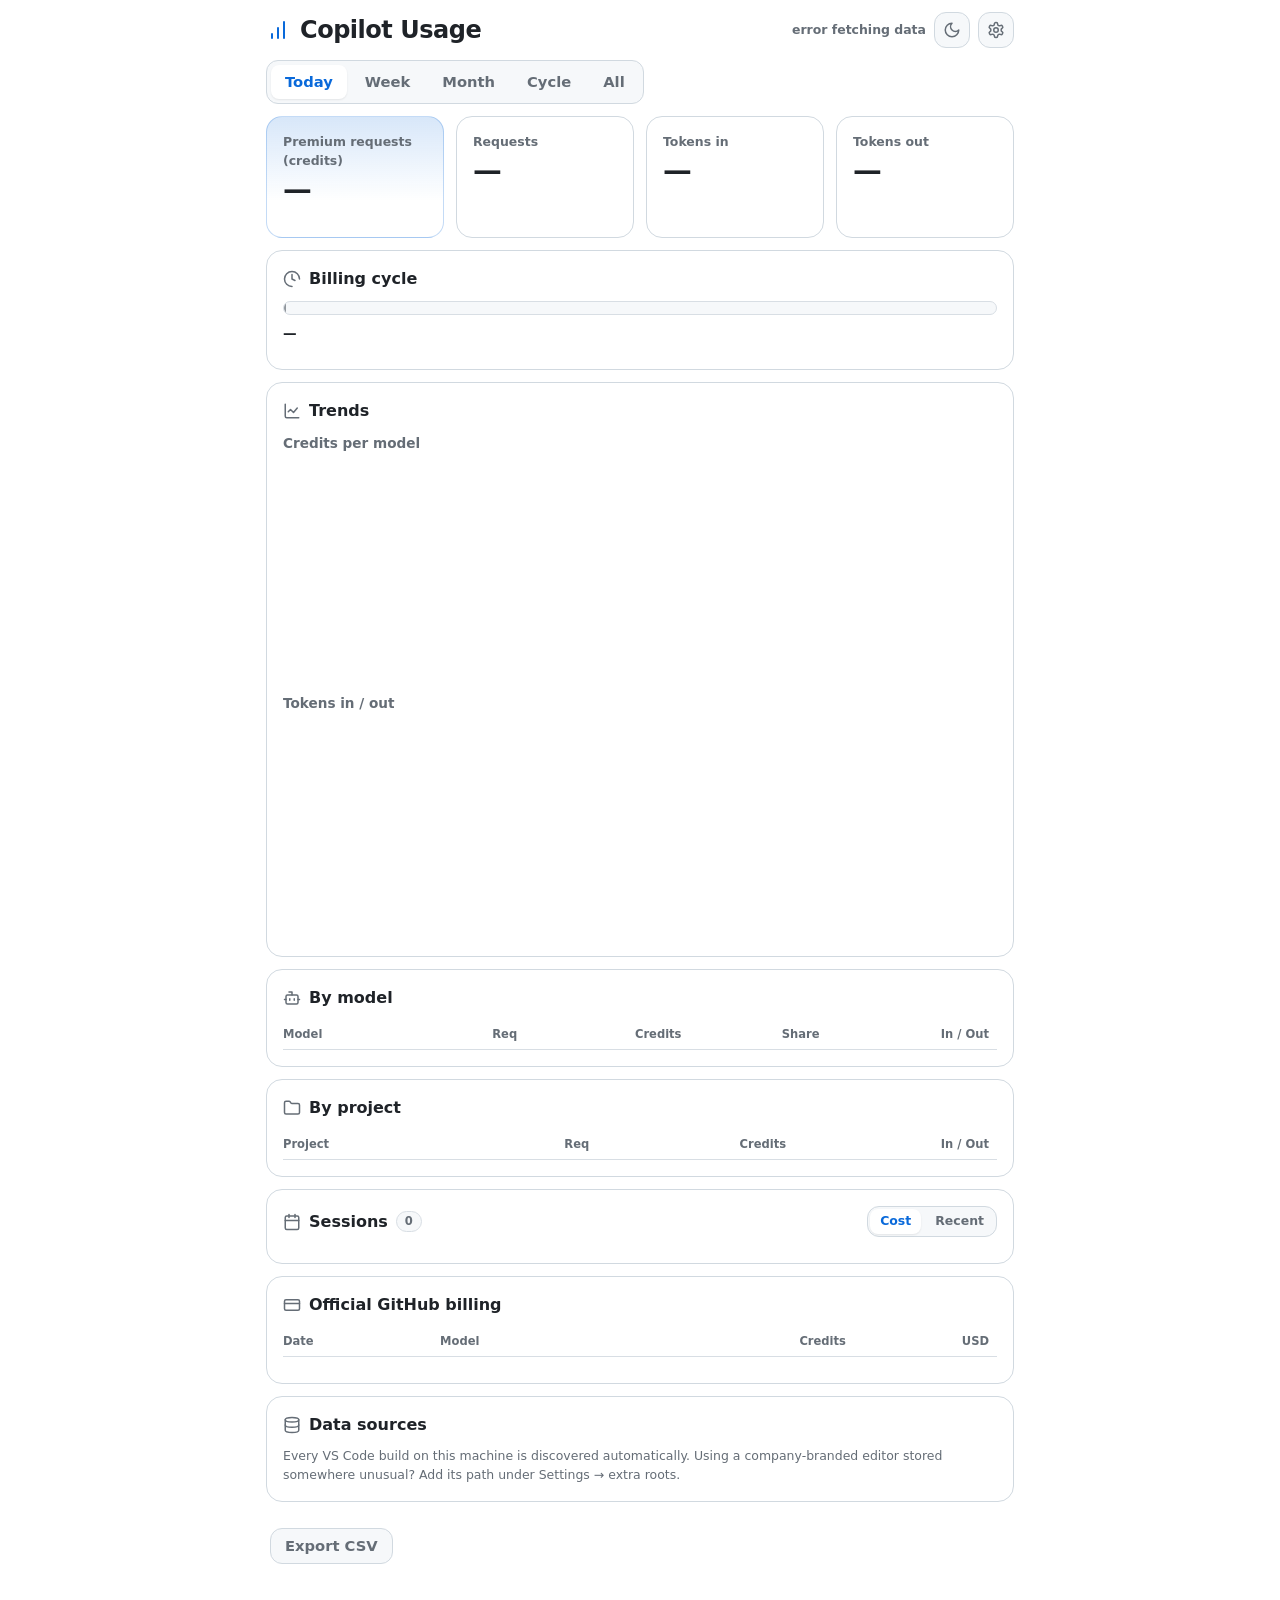
==== static/index.html @ ad4320de "feat: initial release — local GitHub Copilot usage dashboard - Per-request credit/token stats parsed" ====
<!doctype html>
<html lang="en">
<head>
  <meta charset="utf-8">
  <meta name="viewport" content="width=device-width, initial-scale=1, maximum-scale=1, user-scalable=no">
  <title>Copilot Usage</title>
  <meta name="theme-color" media="(prefers-color-scheme: light)" content="#ffffff">
  <meta name="theme-color" media="(prefers-color-scheme: dark)" content="#0d1117">
  <link rel="icon" href="favicon.svg" type="image/svg+xml">
  <link rel="stylesheet" href="styles.css">
  <script>
    // Pre-paint theme stamp: localStorage override, else OS preference.
    (function () {
      var t = localStorage.getItem('copilot-usage.theme');
      if (t !== 'light' && t !== 'dark') {
        t = window.matchMedia('(prefers-color-scheme: dark)').matches ? 'dark' : 'light';
      }
      document.documentElement.setAttribute('data-theme', t);
    })();
  </script>
</head>
<body>
<div class="app">
  <header class="topbar">
    <div class="topbar-title">
      <svg class="logo" viewBox="0 0 24 24" fill="none" stroke="currentColor" stroke-width="2" stroke-linecap="round" stroke-linejoin="round" aria-hidden="true"><path d="M12 20V10"/><path d="M18 20V4"/><path d="M6 20v-4"/></svg>
      <h1>Copilot Usage</h1>
    </div>
    <div class="topbar-actions">
      <span id="freshness" class="freshness"></span>
      <button id="theme-toggle" class="icon-btn" type="button" aria-label="Toggle theme">
        <svg class="glyph-sun" viewBox="0 0 24 24" fill="none" stroke="currentColor" stroke-width="2" stroke-linecap="round" stroke-linejoin="round" aria-hidden="true"><circle cx="12" cy="12" r="4"/><path d="M12 2v2"/><path d="M12 20v2"/><path d="m4.93 4.93 1.41 1.41"/><path d="m17.66 17.66 1.41 1.41"/><path d="M2 12h2"/><path d="M20 12h2"/><path d="m6.34 17.66-1.41 1.41"/><path d="m19.07 4.93-1.41 1.41"/></svg>
        <svg class="glyph-moon" viewBox="0 0 24 24" fill="none" stroke="currentColor" stroke-width="2" stroke-linecap="round" stroke-linejoin="round" aria-hidden="true"><path d="M12 3a6 6 0 0 0 9 9 9 9 0 1 1-9-9Z"/></svg>
      </button>
      <button id="settings-btn" class="icon-btn" type="button" aria-label="Settings">
        <svg viewBox="0 0 24 24" fill="none" stroke="currentColor" stroke-width="2" stroke-linecap="round" stroke-linejoin="round" aria-hidden="true"><path d="M12.22 2h-.44a2 2 0 0 0-2 2v.18a2 2 0 0 1-1 1.73l-.43.25a2 2 0 0 1-2 0l-.15-.08a2 2 0 0 0-2.73.73l-.22.38a2 2 0 0 0 .73 2.73l.15.1a2 2 0 0 1 1 1.72v.51a2 2 0 0 1-1 1.74l-.15.09a2 2 0 0 0-.73 2.73l.22.38a2 2 0 0 0 2.73.73l.15-.08a2 2 0 0 1 2 0l.43.25a2 2 0 0 1 1 1.73V20a2 2 0 0 0 2 2h.44a2 2 0 0 0 2-2v-.18a2 2 0 0 1 1-1.73l.43-.25a2 2 0 0 1 2 0l.15.08a2 2 0 0 0 2.73-.73l.22-.39a2 2 0 0 0-.73-2.73l-.15-.08a2 2 0 0 1-1-1.74v-.5a2 2 0 0 1 1-1.74l.15-.09a2 2 0 0 0 .73-2.73l-.22-.38a2 2 0 0 0-2.73-.73l-.15.08a2 2 0 0 1-2 0l-.43-.25a2 2 0 0 1-1-1.73V4a2 2 0 0 0-2-2z"/><circle cx="12" cy="12" r="3"/></svg>
      </button>
    </div>
  </header>

  <nav class="seg" id="period-seg" aria-label="Period">
    <button data-period="today" class="active" type="button">Today</button>
    <button data-period="week" type="button">Week</button>
    <button data-period="month" type="button">Month</button>
    <button data-period="cycle" type="button">Cycle</button>
    <button data-period="all" type="button">All</button>
  </nav>

  <!-- Stat tiles -->
  <section class="tiles">
    <div class="tile tile-hero">
      <div class="tile-label">Premium requests (credits)</div>
      <div class="tile-value" id="t-credits">—</div>
      <div class="tile-sub"><span id="t-usd"></span><span class="delta" id="d-credits" hidden></span></div>
    </div>
    <div class="tile">
      <div class="tile-label">Requests</div>
      <div class="tile-value" id="t-requests">—</div>
      <div class="tile-sub"><span id="t-avg"></span><span class="delta" id="d-requests" hidden></span></div>
    </div>
    <div class="tile">
      <div class="tile-label">Tokens in</div>
      <div class="tile-value" id="t-in">—</div>
      <div class="tile-sub" id="t-in-sub"></div>
    </div>
    <div class="tile">
      <div class="tile-label">Tokens out</div>
      <div class="tile-value" id="t-out">—</div>
      <div class="tile-sub" id="t-out-sub"></div>
    </div>
  </section>

  <!-- Budget burn-down -->
  <section class="card" id="budget-card">
    <div class="card-head">
      <svg class="card-icon" viewBox="0 0 24 24" fill="none" stroke="currentColor" stroke-width="2" stroke-linecap="round" stroke-linejoin="round" aria-hidden="true"><path d="M12 22a10 10 0 1 1 10-10"/><path d="M12 6v6l4 2"/></svg>
      <h2>Billing cycle</h2>
      <span class="card-meta" id="budget-range"></span>
    </div>
    <div class="budget-meter" role="meter" aria-label="Credits used this cycle">
      <div class="budget-fill" id="budget-fill"></div>
      <div class="budget-marker" id="budget-today-marker" title="Where you should be today at a linear burn"></div>
    </div>
    <div class="budget-legend">
      <span id="budget-used">—</span>
      <span id="budget-projection" class="muted"></span>
    </div>
    <p class="footnote" id="budget-note"></p>
  </section>

  <!-- Charts -->
  <section class="card" id="charts-card">
    <div class="card-head">
      <svg class="card-icon" viewBox="0 0 24 24" fill="none" stroke="currentColor" stroke-width="2" stroke-linecap="round" stroke-linejoin="round" aria-hidden="true"><path d="M3 3v16a2 2 0 0 0 2 2h16"/><path d="M7 13l3-3 4 4 5-6"/></svg>
      <h2>Trends</h2>
    </div>
    <h3 class="chart-title">Credits per model</h3>
    <div class="chart-wrap"><canvas id="chart-credits"></canvas></div>
    <h3 class="chart-title">Tokens in / out</h3>
    <div class="chart-wrap"><canvas id="chart-tokens"></canvas></div>
  </section>

  <!-- Prompt composition -->
  <section class="card" id="mix-card" hidden>
    <div class="card-head">
      <svg class="card-icon" viewBox="0 0 24 24" fill="none" stroke="currentColor" stroke-width="2" stroke-linecap="round" stroke-linejoin="round" aria-hidden="true"><rect x="3" y="3" width="7" height="18" rx="1"/><rect x="14" y="3" width="7" height="10" rx="1"/></svg>
      <h2>Where your prompt tokens go</h2>
    </div>
    <div id="mix-bars"></div>
    <p class="footnote">Composition of what is actually sent to the model, weighted by prompt size — from VS Code's own per-request breakdown. High "Tool Definitions"? Disable unused tools/MCP servers to shrink every request.</p>
  </section>

  <!-- Breakdown tables -->
  <section class="card">
    <div class="card-head">
      <svg class="card-icon" viewBox="0 0 24 24" fill="none" stroke="currentColor" stroke-width="2" stroke-linecap="round" stroke-linejoin="round" aria-hidden="true"><path d="M12 8V4H8"/><rect x="4" y="8" width="16" height="12" rx="2"/><path d="M2 14h2"/><path d="M20 14h2"/><path d="M15 13v2"/><path d="M9 13v2"/></svg>
      <h2>By model</h2>
    </div>
    <div class="table-wrap">
      <table id="model-table">
        <thead><tr><th>Model</th><th class="num">Req</th><th class="num">Credits</th><th class="num">Share</th><th class="num">In / Out</th></tr></thead>
        <tbody></tbody>
      </table>
    </div>
    <div class="empty" id="model-empty" hidden>
      <svg viewBox="0 0 24 24" fill="none" stroke="currentColor" stroke-width="2" stroke-linecap="round" stroke-linejoin="round" aria-hidden="true"><circle cx="11" cy="11" r="8"/><path d="m21 21-4.3-4.3"/></svg>
      <p>No Copilot usage in this period.</p>
    </div>
  </section>

  <section class="card">
    <div class="card-head">
      <svg class="card-icon" viewBox="0 0 24 24" fill="none" stroke="currentColor" stroke-width="2" stroke-linecap="round" stroke-linejoin="round" aria-hidden="true"><path d="M20 20a2 2 0 0 0 2-2V8a2 2 0 0 0-2-2h-7.9a2 2 0 0 1-1.69-.9L9.6 3.9A2 2 0 0 0 7.93 3H4a2 2 0 0 0-2 2v13a2 2 0 0 0 2 2Z"/></svg>
      <h2>By project</h2>
      <span class="card-meta" id="mode-chips"></span>
    </div>
    <div class="table-wrap">
      <table id="project-table">
        <thead><tr><th>Project</th><th class="num">Req</th><th class="num">Credits</th><th class="num">In / Out</th></tr></thead>
        <tbody></tbody>
      </table>
    </div>
    <div class="empty" id="project-empty" hidden>
      <svg viewBox="0 0 24 24" fill="none" stroke="currentColor" stroke-width="2" stroke-linecap="round" stroke-linejoin="round" aria-hidden="true"><circle cx="11" cy="11" r="8"/><path d="m21 21-4.3-4.3"/></svg>
      <p>No Copilot usage in this period.</p>
    </div>
  </section>

  <!-- Sessions -->
  <section class="card">
    <div class="card-head">
      <svg class="card-icon" viewBox="0 0 24 24" fill="none" stroke="currentColor" stroke-width="2" stroke-linecap="round" stroke-linejoin="round" aria-hidden="true"><path d="M8 2v4"/><path d="M16 2v4"/><rect x="3" y="4" width="18" height="18" rx="2"/><path d="M3 10h18"/></svg>
      <h2>Sessions</h2>
      <span class="badge" id="sessions-count">0</span>
      <div class="seg seg-mini" id="sessions-sort">
        <button data-sort="credits" class="active" type="button">Cost</button>
        <button data-sort="recent" type="button">Recent</button>
      </div>
    </div>
    <ul class="session-list" id="session-list"></ul>
    <div class="empty" id="sessions-empty" hidden>
      <svg viewBox="0 0 24 24" fill="none" stroke="currentColor" stroke-width="2" stroke-linecap="round" stroke-linejoin="round" aria-hidden="true"><circle cx="11" cy="11" r="8"/><path d="m21 21-4.3-4.3"/></svg>
      <p>No sessions in this period.</p>
    </div>
    <button class="btn-surface" id="sessions-more" type="button" hidden>Show all</button>
  </section>

  <!-- Official billing (optional PAT) -->
  <section class="card" id="billing-card">
    <div class="card-head">
      <svg class="card-icon" viewBox="0 0 24 24" fill="none" stroke="currentColor" stroke-width="2" stroke-linecap="round" stroke-linejoin="round" aria-hidden="true"><rect x="2" y="5" width="20" height="14" rx="2"/><path d="M2 10h20"/></svg>
      <h2>Official GitHub billing</h2>
      <span class="card-meta" id="billing-asof"></span>
    </div>
    <div class="table-wrap" id="billing-wrap">
      <table id="billing-table">
        <thead><tr><th>Date</th><th>Model</th><th class="num">Credits</th><th class="num">USD</th></tr></thead>
        <tbody></tbody>
      </table>
    </div>
    <p class="footnote" id="billing-note"></p>
  </section>

  <!-- Data sources -->
  <section class="card">
    <div class="card-head">
      <svg class="card-icon" viewBox="0 0 24 24" fill="none" stroke="currentColor" stroke-width="2" stroke-linecap="round" stroke-linejoin="round" aria-hidden="true"><ellipse cx="12" cy="5" rx="9" ry="3"/><path d="M3 5v14a9 3 0 0 0 18 0V5"/><path d="M3 12a9 3 0 0 0 18 0"/></svg>
      <h2>Data sources</h2>
    </div>
    <ul class="source-list" id="source-list"></ul>
    <p class="footnote">Every VS Code build on this machine is discovered automatically. Using a company-branded editor stored somewhere unusual? Add its path under Settings → extra roots.</p>
  </section>

  <footer class="page-foot">
    <a class="btn-surface" id="export-link" href="/api/export.csv?period=all" download>Export CSV</a>
    <span class="muted" id="version-tag"></span>
  </footer>
</div>

<!-- Session detail modal -->
<dialog id="session-dialog">
  <div class="dialog-head">
    <h2 id="sd-title">Session</h2>
    <button class="dialog-close" id="sd-close" type="button" aria-label="Close">
      <svg viewBox="0 0 24 24" fill="none" stroke="currentColor" stroke-width="2" stroke-linecap="round" stroke-linejoin="round" aria-hidden="true"><path d="M18 6 6 18"/><path d="m6 6 12 12"/></svg>
    </button>
  </div>
  <div class="dialog-meta" id="sd-meta"></div>
  <div id="sd-mix"></div>
  <div class="table-wrap">
    <table id="sd-table">
      <thead><tr><th>Time</th><th>Prompt</th><th>Mode</th><th>Model</th><th class="num">In</th><th class="num">Out</th><th class="num">Credits</th><th class="num">Took</th></tr></thead>
      <tbody></tbody>
    </table>
  </div>
</dialog>

<!-- Settings modal -->
<dialog id="settings-dialog">
  <div class="dialog-head">
    <h2>Settings</h2>
    <button class="dialog-close" id="settings-close" type="button" aria-label="Close">
      <svg viewBox="0 0 24 24" fill="none" stroke="currentColor" stroke-width="2" stroke-linecap="round" stroke-linejoin="round" aria-hidden="true"><path d="M18 6 6 18"/><path d="m6 6 12 12"/></svg>
    </button>
  </div>
  <div class="setting-row">
    <label for="set-allowance">Monthly premium requests<br><small class="muted">Business 300 · Enterprise 1000 · Pro 300 · Pro+ 1500</small></label>
    <input id="set-allowance" type="number" min="0" step="1">
  </div>
  <div class="setting-row">
    <label for="set-reset">Cycle reset day</label>
    <input id="set-reset" type="number" min="1" max="28" step="1">
  </div>
  <div class="setting-row">
    <label for="set-cli">Include Copilot CLI sessions</label>
    <button id="set-cli" class="switch" type="button" role="switch" aria-checked="true"><span class="switch-thumb"></span></button>
  </div>
  <div class="setting-row setting-col">
    <label for="set-roots">Extra storage roots (one path per line)</label>
    <textarea id="set-roots" rows="3" placeholder="C:\Users\me\AppData\Roaming\MyCompanyEditor"></textarea>
  </div>
  <p class="footnote" id="set-pat-note"></p>
  <button class="btn-primary" id="settings-save" type="button">Save</button>
</dialog>

<script src="vendor/chart.umd.min.js"></script>
<script type="module" src="app.js"></script>
</body>
</html>
---- static/styles.css ----
/* github-copilot-usage — GitHub-mobile-style identity.
 * Light theme is the default token set; [data-theme="dark"] overrides. */

:root {
  --canvas: #ffffff;
  --canvas-subtle: #f6f8fa;
  --card: #ffffff;
  --border: #d1d9e0;
  --border-muted: #d8dee4;
  --fg: #1f2328;
  --fg-muted: #656d76;
  --accent: #0969da;
  --accent-fg: #ffffff;
  --accent-soft: color-mix(in srgb, var(--accent) 16%, transparent);
  --accent-border-soft: color-mix(in srgb, var(--accent) 24%, transparent);
  --success: #1a7f37;
  --danger: #cf222e;
  --attention: #9a6700;
  --r-sm: 8px; --r-md: 12px; --r-lg: 16px; --r-pill: 9999px;
  --gutter: 12px;
}

[data-theme="dark"] {
  --canvas: #0d1117;
  --canvas-subtle: #161b22;
  --card: #161b22;
  --border: #30363d;
  --border-muted: #21262d;
  --fg: #e6edf3;
  --fg-muted: #8b949e;
  --accent: #4493f8;
  --success: #3fb950;
  --danger: #f85149;
  --attention: #d29922;
}

* { box-sizing: border-box; }
[hidden] { display: none !important; }
html, body { margin: 0; padding: 0; }
body {
  background: var(--canvas);
  color: var(--fg);
  font-family: system-ui, -apple-system, "Segoe UI", sans-serif;
  font-size: 1rem;
  line-height: 1.5;
  touch-action: manipulation;
}

.app {
  max-width: 772px;
  margin: 0 auto;
  padding: var(--gutter);
  display: grid;
  grid-template-columns: minmax(0, 1fr);
  gap: var(--gutter);
}

:focus-visible { outline: 2px solid var(--accent); outline-offset: 2px; }

/* ---- top bar ---- */
.topbar { display: flex; align-items: center; justify-content: space-between; gap: 8px; }
.topbar-title { display: flex; align-items: center; gap: 10px; min-width: 0; }
.topbar-title h1 { font-size: 1.5rem; font-weight: 700; line-height: 1.2; letter-spacing: -0.02em; margin: 0; }
.logo { width: 24px; height: 24px; color: var(--accent); flex: none; }
.topbar-actions { display: flex; align-items: center; gap: 8px; }
.freshness { font-size: 0.78rem; font-weight: 600; color: var(--fg-muted); }

.icon-btn {
  width: 36px; height: 36px; padding: 0;
  display: inline-flex; align-items: center; justify-content: center;
  background: var(--canvas-subtle); color: var(--fg-muted);
  border: 1px solid var(--border); border-radius: var(--r-md);
  cursor: pointer;
}
.icon-btn svg { width: 18px; height: 18px; }
.icon-btn:hover { color: var(--fg); }
[data-theme="dark"] .glyph-moon { display: none; }
[data-theme="light"] .glyph-moon { display: block; }
[data-theme="dark"] .glyph-sun { display: block; }
[data-theme="light"] .glyph-sun { display: none; }

/* ---- segmented control ---- */
.seg {
  display: flex; gap: 4px; padding: 4px;
  background: var(--canvas-subtle);
  border: 1px solid var(--border); border-radius: var(--r-md);
  width: fit-content;
}
.seg button {
  border: 0; background: transparent; color: var(--fg-muted);
  font: inherit; font-size: 0.92rem; font-weight: 600;
  padding: 6px 14px; border-radius: var(--r-sm); cursor: pointer;
}
.seg button.active { background: var(--card); color: var(--accent); box-shadow: 0 1px 2px rgba(0,0,0,0.08); }
.seg-mini { margin-left: auto; padding: 2px; }
.seg-mini button { padding: 3px 10px; font-size: 0.78rem; }

/* ---- stat tiles ---- */
.tiles { display: grid; grid-template-columns: repeat(2, minmax(0, 1fr)); gap: var(--gutter); }
@media (min-width: 640px) { .tiles { grid-template-columns: repeat(4, minmax(0, 1fr)); } }
.tile {
  background: var(--card); border: 1px solid var(--border); border-radius: var(--r-lg);
  padding: 16px; min-width: 0;
}
.tile-hero { border-color: var(--accent-border-soft); background: linear-gradient(180deg, var(--accent-soft), transparent 70%), var(--card); }
.tile-label { font-size: 0.78rem; font-weight: 600; color: var(--fg-muted); }
.tile-value { font-size: 1.8rem; font-weight: 700; letter-spacing: -0.02em; line-height: 1.15; margin-top: 2px; font-variant-numeric: tabular-nums; }
.tile-sub { font-size: 0.78rem; font-weight: 600; color: var(--fg-muted); min-height: 1.2em; display: flex; gap: 8px; align-items: baseline; flex-wrap: wrap; }
.delta { font-size: 0.72rem; font-weight: 700; border-radius: var(--r-pill); padding: 1px 8px; background: var(--canvas-subtle); border: 1px solid var(--border-muted); }
.delta.up { color: var(--danger); }     /* more spend = red */
.delta.down { color: var(--success); }  /* less spend = green */

/* ---- cards ---- */
.card {
  background: var(--card); border: 1px solid var(--border); border-radius: var(--r-lg);
  padding: 16px; min-width: 0;
}
.card-head { display: flex; align-items: center; gap: 8px; margin-bottom: 10px; flex-wrap: wrap; }
.card-head h2 { font-size: 1rem; font-weight: 700; margin: 0; }
.card-icon { width: 18px; height: 18px; color: var(--fg-muted); flex: none; }
.card-meta { margin-left: auto; font-size: 0.78rem; font-weight: 600; color: var(--fg-muted); }
.badge {
  font-size: 0.72rem; font-weight: 700; color: var(--fg-muted);
  background: var(--canvas-subtle); border: 1px solid var(--border-muted);
  border-radius: var(--r-pill); padding: 1px 8px;
}
.footnote { font-size: 0.78rem; color: var(--fg-muted); margin: 10px 0 0; }
.muted { color: var(--fg-muted); }

/* ---- budget meter ---- */
.budget-meter {
  position: relative; height: 14px; border-radius: var(--r-pill);
  background: var(--canvas-subtle); border: 1px solid var(--border-muted);
  overflow: hidden;
}
.budget-fill {
  height: 100%; width: 0; border-radius: var(--r-pill);
  background: var(--success);
  transition: width 0.3s ease;
}
.budget-fill.warn { background: var(--attention); }
.budget-fill.over { background: var(--danger); }
.budget-marker { position: absolute; top: -2px; bottom: -2px; width: 2px; background: var(--fg-muted); opacity: 0.7; }
.budget-legend { display: flex; justify-content: space-between; gap: 8px; margin-top: 8px; font-size: 0.85rem; font-weight: 600; flex-wrap: wrap; }

/* ---- charts ---- */
.chart-title { font-size: 0.85rem; font-weight: 700; color: var(--fg-muted); margin: 14px 0 6px; }
.chart-title:first-of-type { margin-top: 4px; }
.chart-wrap { position: relative; height: 220px; }

/* ---- prompt mix ---- */
.mix-row { display: grid; grid-template-columns: minmax(0, 1fr); gap: 2px; padding: 8px 0; }
.mix-row + .mix-row { border-top: 1px solid var(--border-muted); }
.mix-top { display: flex; justify-content: space-between; gap: 8px; font-size: 0.85rem; font-weight: 600; }
.mix-top .pct { font-variant-numeric: tabular-nums; }
.mix-track { height: 8px; border-radius: var(--r-pill); background: var(--canvas-subtle); border: 1px solid var(--border-muted); overflow: hidden; }
.mix-fill { height: 100%; background: var(--accent); border-radius: var(--r-pill); }

/* ---- tables ---- */
.table-wrap { overflow-x: auto; }
table { width: 100%; border-collapse: collapse; font-size: 0.85rem; }
th {
  text-align: left; font-size: 0.72rem; font-weight: 700; color: var(--fg-muted);
  padding: 6px 8px 6px 0; border-bottom: 1px solid var(--border-muted); white-space: nowrap;
}
td { padding: 8px 8px 8px 0; border-bottom: 1px solid var(--border-muted); vertical-align: top; }
tr:last-child td { border-bottom: 0; }
th.num, td.num { text-align: right; font-variant-numeric: tabular-nums; white-space: nowrap; }
.td-trunc { max-width: 220px; overflow: hidden; text-overflow: ellipsis; white-space: nowrap; }
.model-dot { display: inline-block; width: 10px; height: 10px; border-radius: 3px; margin-right: 7px; vertical-align: baseline; }

/* ---- sessions list ---- */
.session-list { list-style: none; margin: 0; padding: 0; }
.session-list li {
  display: grid; grid-template-columns: minmax(0, 1fr) auto; gap: 2px 10px;
  padding: 12px 0; cursor: pointer;
}
.session-list li + li { border-top: 1px solid var(--border-muted); }
.session-list li:hover .sess-title { color: var(--accent); }
.sess-title { font-weight: 600; font-size: 0.92rem; overflow: hidden; text-overflow: ellipsis; white-space: nowrap; }
.sess-credits { font-weight: 700; font-size: 0.92rem; text-align: right; font-variant-numeric: tabular-nums; }
.sess-meta { grid-column: 1 / -1; font-size: 0.78rem; color: var(--fg-muted); overflow: hidden; text-overflow: ellipsis; white-space: nowrap; }
.btn-surface {
  display: inline-flex; align-items: center; justify-content: center; gap: 6px;
  height: 36px; padding: 0 14px; margin-top: 10px;
  background: var(--canvas-subtle); color: var(--fg-muted);
  border: 1px solid var(--border); border-radius: var(--r-md);
  font: inherit; font-size: 0.92rem; font-weight: 600; cursor: pointer; text-decoration: none;
}
.btn-surface:hover { color: var(--fg); }

/* ---- sources ---- */
.source-list { list-style: none; margin: 0; padding: 0; font-size: 0.85rem; }
.source-list li { display: flex; gap: 10px; align-items: baseline; padding: 10px 0; flex-wrap: wrap; }
.source-list li + li { border-top: 1px solid var(--border-muted); }
.source-ide { font-weight: 700; }
.source-path { color: var(--fg-muted); font-size: 0.78rem; word-break: break-all; flex: 1 1 100%; }

/* ---- empty state ---- */
.empty { display: flex; flex-direction: column; align-items: center; gap: 8px; padding: 32px 16px; color: var(--fg-muted); text-align: center; }
.empty svg { width: 24px; height: 24px; }
.empty p { margin: 0; font-size: 0.92rem; }

/* ---- footer ---- */
.page-foot { display: flex; align-items: center; justify-content: space-between; padding: 4px 4px 24px; }
.page-foot .muted { font-size: 0.78rem; font-weight: 600; }

/* ---- dialogs ---- */
dialog {
  background: var(--card); color: var(--fg);
  border: 1px solid var(--border); border-radius: var(--r-lg);
  padding: 16px; width: min(680px, calc(100vw - 2 * var(--gutter)));
  max-height: min(85vh, 100dvh - 32px);
}
dialog::backdrop { background: rgba(0, 0, 0, 0.45); }
.dialog-head { display: flex; align-items: center; justify-content: space-between; gap: 8px; margin-bottom: 4px; }
.dialog-head h2 { font-size: 1.25rem; font-weight: 700; margin: 0; overflow: hidden; text-overflow: ellipsis; white-space: nowrap; }
.dialog-close {
  width: 34px; height: 34px; flex: none; padding: 0;
  display: inline-flex; align-items: center; justify-content: center;
  background: transparent; color: var(--fg-muted);
  border: 0; border-radius: var(--r-md); cursor: pointer;
}
.dialog-close svg { width: 18px; height: 18px; }
.dialog-meta { font-size: 0.78rem; color: var(--fg-muted); margin-bottom: 10px; }

/* ---- settings ---- */
.setting-row {
  display: flex; align-items: center; justify-content: space-between; gap: 12px;
  padding: 12px 0; border-top: 1px solid var(--border-muted);
}
.setting-row label { font-size: 0.92rem; font-weight: 600; }
.setting-row input[type="number"] {
  height: 36px; width: 110px; padding: 0 10px;
  background: var(--canvas-subtle); color: var(--fg);
  border: 1px solid var(--border); border-radius: var(--r-md); font: inherit;
}
.setting-col { flex-direction: column; align-items: stretch; }
.setting-col textarea {
  background: var(--canvas-subtle); color: var(--fg);
  border: 1px solid var(--border); border-radius: var(--r-md);
  font: inherit; font-size: 0.85rem; padding: 8px 10px; resize: vertical;
}
.btn-primary {
  width: 100%; height: 48px; margin-top: 12px;
  background: var(--accent); color: var(--accent-fg);
  border: 1px solid color-mix(in srgb, var(--accent) 28%, transparent);
  border-radius: var(--r-md); font: inherit; font-size: 0.92rem; font-weight: 700; cursor: pointer;
}
.switch {
  width: 44px; height: 26px; flex: none; padding: 0; position: relative;
  background: var(--border); border: 0; border-radius: var(--r-pill); cursor: pointer;
}
.switch[aria-checked="true"] { background: var(--success); }
.switch-thumb {
  position: absolute; top: 3px; left: 3px; width: 20px; height: 20px;
  background: #ffffff; border-radius: 50%; transition: left 0.15s ease;
}
.switch[aria-checked="true"] .switch-thumb { left: 21px; }

@media (prefers-reduced-motion: reduce) {
  *, *::before, *::after { transition-duration: 0.01ms !important; animation-duration: 0.01ms !important; }
}
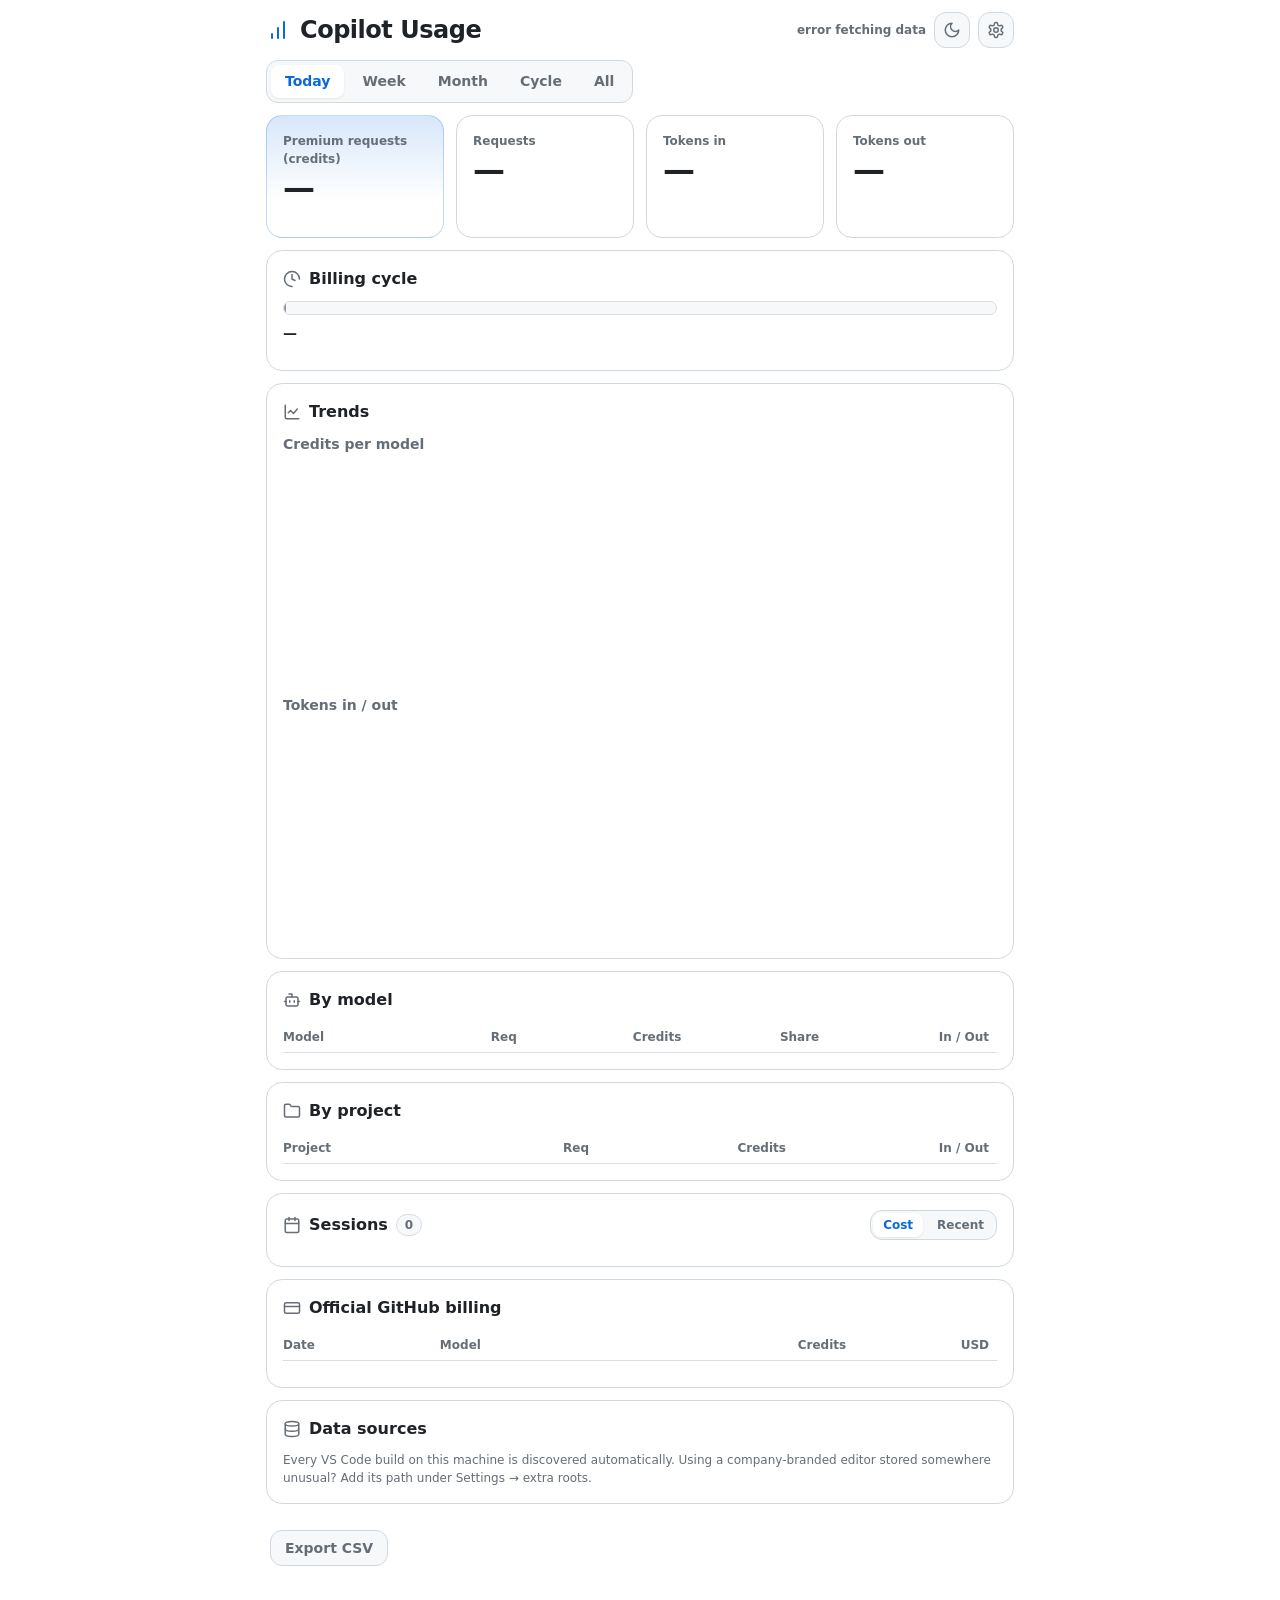
==== commit dd710633: "fix: close design-drift findings (type scale, form font, text size, arrows) - align --font-label/--f" ====
--- a/static/index.html
+++ b/static/index.html
@@ -2,20 +2,30 @@
 <html lang="en">
 <head>
   <meta charset="utf-8">
-  <meta name="viewport" content="width=device-width, initial-scale=1, maximum-scale=1, user-scalable=no">
+  <meta name="viewport" content="width=device-width, initial-scale=1, maximum-scale=1, user-scalable=no, viewport-fit=cover">
   <title>Copilot Usage</title>
   <meta name="theme-color" media="(prefers-color-scheme: light)" content="#ffffff">
   <meta name="theme-color" media="(prefers-color-scheme: dark)" content="#0d1117">
   <link rel="icon" href="favicon.svg" type="image/svg+xml">
+  <link rel="icon" href="favicon.ico" sizes="48x48">
+  <link rel="apple-touch-icon" href="icon-180.png">
+  <link rel="manifest" href="manifest.webmanifest">
   <link rel="stylesheet" href="styles.css">
   <script>
-    // Pre-paint theme stamp: localStorage override, else OS preference.
+    // Pre-paint stamps: theme (localStorage override, else OS preference) and
+    // text size (small | default | large). Storage can throw (blocked site data).
     (function () {
-      var t = localStorage.getItem('copilot-usage.theme');
+      var t = null;
+      var z = null;
+      try {
+        t = localStorage.getItem('copilot-usage.theme');
+        z = localStorage.getItem('copilot-usage.textsize');
+      } catch (e) {}
       if (t !== 'light' && t !== 'dark') {
         t = window.matchMedia('(prefers-color-scheme: dark)').matches ? 'dark' : 'light';
       }
       document.documentElement.setAttribute('data-theme', t);
+      document.documentElement.dataset.textsize = z === 'small' || z === 'large' ? z : 'default';
     })();
   </script>
 </head>
@@ -224,7 +234,15 @@
     </button>
   </div>
   <div class="setting-row">
-    <label for="set-allowance">Monthly premium requests<br><small class="muted">Business 300 · Enterprise 1000 · Pro 300 · Pro+ 1500</small></label>
+    <span class="setting-label" id="set-textsize-label">Text size</span>
+    <div class="seg" id="set-textsize" role="group" aria-labelledby="set-textsize-label">
+      <button type="button" data-textsize="small">Small</button>
+      <button type="button" data-textsize="default">Default</button>
+      <button type="button" data-textsize="large">Large</button>
+    </div>
+  </div>
+  <div class="setting-row">
+    <label for="set-allowance">Monthly credit allowance<br><small class="muted">Copy the total from VS Code's Copilot menu — "Credits X / Y used" → enter Y.<br>Plan defaults: Business 300 · Enterprise 1000 · Pro 300 · Pro+ 1500; org credit pools can be much larger (e.g. 23400).</small></label>
     <input id="set-allowance" type="number" min="0" step="1">
   </div>
   <div class="setting-row">
--- a/static/styles.css
+++ b/static/styles.css
@@ -18,30 +18,46 @@
   --attention: #9a6700;
   --r-sm: 8px; --r-md: 12px; --r-lg: 16px; --r-pill: 9999px;
   --gutter: 12px;
+  /* typography scale — design.md `typography` roles (theme-independent) */
+  --font-heading-xl: 2rem;
+  --font-heading-lg: 1.5rem;
+  --font-body: 1rem;
+  --font-label: 0.875rem;
+  --font-caption: 0.75rem;
+  /* shared inline-control height — design.md `components.control.height` */
+  --control-h: 36px;
 }
 
 [data-theme="dark"] {
   --canvas: #0d1117;
-  --canvas-subtle: #161b22;
+  --canvas-subtle: #010409;
   --card: #161b22;
   --border: #30363d;
   --border-muted: #21262d;
   --fg: #e6edf3;
-  --fg-muted: #8b949e;
-  --accent: #4493f8;
+  --fg-muted: #7d8590;
+  --accent: #2f81f7;
   --success: #3fb950;
   --danger: #f85149;
   --attention: #d29922;
 }
 
 * { box-sizing: border-box; }
+/* Form controls inherit the page font and color (the UA default is Arial/buttontext). */
+button, input, select, textarea { font: inherit; color: inherit; }
 [hidden] { display: none !important; }
 html, body { margin: 0; padding: 0; }
+/* Text size (Settings): the pre-paint stamp in index.html sets html[data-textsize];
+ * the root font-size takes the step so every rem-based type role scales with it.
+ * Geometry (control heights, hit targets, icons) stays in px on purpose. */
+html[data-textsize="small"] { font-size: 93.75%; }
+html[data-textsize="default"] { font-size: 100%; }
+html[data-textsize="large"] { font-size: 112.5%; }
 body {
   background: var(--canvas);
   color: var(--fg);
   font-family: system-ui, -apple-system, "Segoe UI", sans-serif;
-  font-size: 1rem;
+  font-size: var(--font-body);
   line-height: 1.5;
   touch-action: manipulation;
 }
@@ -55,22 +71,49 @@
   gap: var(--gutter);
 }
 
+/* ---- installed-PWA app shell ----
+ * This app has no bottom-tab nav — single-view dashboard, no `_vendored/nav/`
+ * to adopt (see CLAUDE.md's design-system conformance exceptions) — but the
+ * shell mechanics from design.md's nav contract still apply: anchor `.app`
+ * to the viewport, not the window, so a momentum scroll can never drag
+ * installed-PWA browser chrome, and make `.app` itself the only scroller
+ * (design.md nav contract, home-automation#303). */
+@media (display-mode: standalone) {
+  .app {
+    position: fixed;
+    top: 0; left: 0; right: 0;
+    height: 100vh;
+    height: 100lvh;
+    overflow-y: auto;
+    padding-bottom: calc(var(--gutter) + env(safe-area-inset-bottom));
+  }
+  /* Never let the app shell scroll behind an open dialog. */
+  body:has(dialog[open]) .app { overflow: hidden; }
+}
+
 :focus-visible { outline: 2px solid var(--accent); outline-offset: 2px; }
 
 /* ---- top bar ---- */
 .topbar { display: flex; align-items: center; justify-content: space-between; gap: 8px; }
 .topbar-title { display: flex; align-items: center; gap: 10px; min-width: 0; }
-.topbar-title h1 { font-size: 1.5rem; font-weight: 700; line-height: 1.2; letter-spacing: -0.02em; margin: 0; }
+.topbar-title h1 { font-size: var(--font-heading-lg); font-weight: 700; line-height: 1.2; letter-spacing: -0.02em; margin: 0; }
 .logo { width: 24px; height: 24px; color: var(--accent); flex: none; }
 .topbar-actions { display: flex; align-items: center; gap: 8px; }
-.freshness { font-size: 0.78rem; font-weight: 600; color: var(--fg-muted); }
+.freshness { font-size: var(--font-caption); font-weight: 600; color: var(--fg-muted); }
 
 .icon-btn {
-  width: 36px; height: 36px; padding: 0;
+  position: relative;
+  width: 36px; height: var(--control-h); padding: 0;
   display: inline-flex; align-items: center; justify-content: center;
   background: var(--canvas-subtle); color: var(--fg-muted);
   border: 1px solid var(--border); border-radius: var(--r-md);
   cursor: pointer;
+}
+/* invisible hit-area expansion — lift the compact 36/34px controls to the
+ * design.md 44px effective touch floor (Touch targets) without changing the
+ * visual. 36+2×5=46, 34+2×5=44 — both >= 44. */
+.icon-btn::before, .dialog-close::before {
+  content: ""; position: absolute; inset: -5px;
 }
 .icon-btn svg { width: 18px; height: 18px; }
 .icon-btn:hover { color: var(--fg); }
@@ -88,12 +131,12 @@
 }
 .seg button {
   border: 0; background: transparent; color: var(--fg-muted);
-  font: inherit; font-size: 0.92rem; font-weight: 600;
+  font: inherit; font-size: var(--font-label); font-weight: 600;
   padding: 6px 14px; border-radius: var(--r-sm); cursor: pointer;
 }
 .seg button.active { background: var(--card); color: var(--accent); box-shadow: 0 1px 2px rgba(0,0,0,0.08); }
 .seg-mini { margin-left: auto; padding: 2px; }
-.seg-mini button { padding: 3px 10px; font-size: 0.78rem; }
+.seg-mini button { padding: 3px 10px; font-size: var(--font-caption); }
 
 /* ---- stat tiles ---- */
 .tiles { display: grid; grid-template-columns: repeat(2, minmax(0, 1fr)); gap: var(--gutter); }
@@ -103,10 +146,13 @@
   padding: 16px; min-width: 0;
 }
 .tile-hero { border-color: var(--accent-border-soft); background: linear-gradient(180deg, var(--accent-soft), transparent 70%), var(--card); }
-.tile-label { font-size: 0.78rem; font-weight: 600; color: var(--fg-muted); }
-.tile-value { font-size: 1.8rem; font-weight: 700; letter-spacing: -0.02em; line-height: 1.15; margin-top: 2px; font-variant-numeric: tabular-nums; }
-.tile-sub { font-size: 0.78rem; font-weight: 600; color: var(--fg-muted); min-height: 1.2em; display: flex; gap: 8px; align-items: baseline; flex-wrap: wrap; }
-.delta { font-size: 0.72rem; font-weight: 700; border-radius: var(--r-pill); padding: 1px 8px; background: var(--canvas-subtle); border: 1px solid var(--border-muted); }
+.tile-label { font-size: var(--font-caption); font-weight: 600; color: var(--fg-muted); }
+/* overflow-wrap: a grouped 6-7 digit value ("123,456") has no break
+ * opportunity, so at the tightest tile widths (320px 2-up, the 640px 4-up
+ * boundary) it would spill past the card edge. Wrapping keeps it readable. */
+.tile-value { font-size: var(--font-heading-xl); font-weight: 700; letter-spacing: -0.02em; line-height: 1.15; margin-top: 2px; font-variant-numeric: tabular-nums; overflow-wrap: anywhere; }
+.tile-sub { font-size: var(--font-caption); font-weight: 600; color: var(--fg-muted); min-height: 1.2em; display: flex; gap: 8px; align-items: baseline; flex-wrap: wrap; }
+.delta { font-size: var(--font-caption); font-weight: 700; border-radius: var(--r-pill); padding: 1px 8px; background: var(--canvas-subtle); border: 1px solid var(--border-muted); }
 .delta.up { color: var(--danger); }     /* more spend = red */
 .delta.down { color: var(--success); }  /* less spend = green */
 
@@ -116,16 +162,21 @@
   padding: 16px; min-width: 0;
 }
 .card-head { display: flex; align-items: center; gap: 8px; margin-bottom: 10px; flex-wrap: wrap; }
-.card-head h2 { font-size: 1rem; font-weight: 700; margin: 0; }
+.card-head h2 { font-size: var(--font-body); font-weight: 700; margin: 0; }
 .card-icon { width: 18px; height: 18px; color: var(--fg-muted); flex: none; }
-.card-meta { margin-left: auto; font-size: 0.78rem; font-weight: 600; color: var(--fg-muted); }
+.card-meta { margin-left: auto; font-size: var(--font-caption); font-weight: 600; color: var(--fg-muted); }
 .badge {
-  font-size: 0.72rem; font-weight: 700; color: var(--fg-muted);
+  font-size: var(--font-caption); font-weight: 700; color: var(--fg-muted);
   background: var(--canvas-subtle); border: 1px solid var(--border-muted);
   border-radius: var(--r-pill); padding: 1px 8px;
 }
-.footnote { font-size: 0.78rem; color: var(--fg-muted); margin: 10px 0 0; }
+.footnote { font-size: var(--font-caption); color: var(--fg-muted); margin: 10px 0 0; }
 .muted { color: var(--fg-muted); }
+
+/* inline Lucide status glyphs (replace emoji in JS-rendered copy) */
+.inline-glyph { width: 1em; height: 1em; vertical-align: -0.125em; flex: none; }
+.glyph-warn { color: var(--attention); }
+.glyph-ok { color: var(--success); }
 
 /* ---- budget meter ---- */
 .budget-meter {
@@ -141,26 +192,26 @@
 .budget-fill.warn { background: var(--attention); }
 .budget-fill.over { background: var(--danger); }
 .budget-marker { position: absolute; top: -2px; bottom: -2px; width: 2px; background: var(--fg-muted); opacity: 0.7; }
-.budget-legend { display: flex; justify-content: space-between; gap: 8px; margin-top: 8px; font-size: 0.85rem; font-weight: 600; flex-wrap: wrap; }
+.budget-legend { display: flex; justify-content: space-between; gap: 8px; margin-top: 8px; font-size: var(--font-label); font-weight: 600; flex-wrap: wrap; }
 
 /* ---- charts ---- */
-.chart-title { font-size: 0.85rem; font-weight: 700; color: var(--fg-muted); margin: 14px 0 6px; }
+.chart-title { font-size: var(--font-label); font-weight: 700; color: var(--fg-muted); margin: 14px 0 6px; }
 .chart-title:first-of-type { margin-top: 4px; }
 .chart-wrap { position: relative; height: 220px; }
 
 /* ---- prompt mix ---- */
 .mix-row { display: grid; grid-template-columns: minmax(0, 1fr); gap: 2px; padding: 8px 0; }
 .mix-row + .mix-row { border-top: 1px solid var(--border-muted); }
-.mix-top { display: flex; justify-content: space-between; gap: 8px; font-size: 0.85rem; font-weight: 600; }
+.mix-top { display: flex; justify-content: space-between; gap: 8px; font-size: var(--font-label); font-weight: 600; }
 .mix-top .pct { font-variant-numeric: tabular-nums; }
 .mix-track { height: 8px; border-radius: var(--r-pill); background: var(--canvas-subtle); border: 1px solid var(--border-muted); overflow: hidden; }
 .mix-fill { height: 100%; background: var(--accent); border-radius: var(--r-pill); }
 
 /* ---- tables ---- */
 .table-wrap { overflow-x: auto; }
-table { width: 100%; border-collapse: collapse; font-size: 0.85rem; }
+table { width: 100%; border-collapse: collapse; font-size: var(--font-label); }
 th {
-  text-align: left; font-size: 0.72rem; font-weight: 700; color: var(--fg-muted);
+  text-align: left; font-size: var(--font-caption); font-weight: 700; color: var(--fg-muted);
   padding: 6px 8px 6px 0; border-bottom: 1px solid var(--border-muted); white-space: nowrap;
 }
 td { padding: 8px 8px 8px 0; border-bottom: 1px solid var(--border-muted); vertical-align: top; }
@@ -177,33 +228,33 @@
 }
 .session-list li + li { border-top: 1px solid var(--border-muted); }
 .session-list li:hover .sess-title { color: var(--accent); }
-.sess-title { font-weight: 600; font-size: 0.92rem; overflow: hidden; text-overflow: ellipsis; white-space: nowrap; }
-.sess-credits { font-weight: 700; font-size: 0.92rem; text-align: right; font-variant-numeric: tabular-nums; }
-.sess-meta { grid-column: 1 / -1; font-size: 0.78rem; color: var(--fg-muted); overflow: hidden; text-overflow: ellipsis; white-space: nowrap; }
+.sess-title { font-weight: 600; font-size: var(--font-label); overflow: hidden; text-overflow: ellipsis; white-space: nowrap; }
+.sess-credits { font-weight: 700; font-size: var(--font-label); text-align: right; font-variant-numeric: tabular-nums; }
+.sess-meta { grid-column: 1 / -1; font-size: var(--font-caption); color: var(--fg-muted); overflow: hidden; text-overflow: ellipsis; white-space: nowrap; }
 .btn-surface {
   display: inline-flex; align-items: center; justify-content: center; gap: 6px;
-  height: 36px; padding: 0 14px; margin-top: 10px;
+  height: var(--control-h); padding: 0 14px; margin-top: 10px;
   background: var(--canvas-subtle); color: var(--fg-muted);
   border: 1px solid var(--border); border-radius: var(--r-md);
-  font: inherit; font-size: 0.92rem; font-weight: 600; cursor: pointer; text-decoration: none;
+  font: inherit; font-size: var(--font-label); font-weight: 600; cursor: pointer; text-decoration: none;
 }
 .btn-surface:hover { color: var(--fg); }
 
 /* ---- sources ---- */
-.source-list { list-style: none; margin: 0; padding: 0; font-size: 0.85rem; }
+.source-list { list-style: none; margin: 0; padding: 0; font-size: var(--font-label); }
 .source-list li { display: flex; gap: 10px; align-items: baseline; padding: 10px 0; flex-wrap: wrap; }
 .source-list li + li { border-top: 1px solid var(--border-muted); }
 .source-ide { font-weight: 700; }
-.source-path { color: var(--fg-muted); font-size: 0.78rem; word-break: break-all; flex: 1 1 100%; }
+.source-path { color: var(--fg-muted); font-size: var(--font-caption); word-break: break-all; flex: 1 1 100%; }
 
 /* ---- empty state ---- */
 .empty { display: flex; flex-direction: column; align-items: center; gap: 8px; padding: 32px 16px; color: var(--fg-muted); text-align: center; }
 .empty svg { width: 24px; height: 24px; }
-.empty p { margin: 0; font-size: 0.92rem; }
+.empty p { margin: 0; font-size: var(--font-label); }
 
 /* ---- footer ---- */
 .page-foot { display: flex; align-items: center; justify-content: space-between; padding: 4px 4px 24px; }
-.page-foot .muted { font-size: 0.78rem; font-weight: 600; }
+.page-foot .muted { font-size: var(--font-caption); font-weight: 600; }
 
 /* ---- dialogs ---- */
 dialog {
@@ -211,27 +262,29 @@
   border: 1px solid var(--border); border-radius: var(--r-lg);
   padding: 16px; width: min(680px, calc(100vw - 2 * var(--gutter)));
   max-height: min(85vh, 100dvh - 32px);
+  overflow-y: auto;
 }
 dialog::backdrop { background: rgba(0, 0, 0, 0.45); }
 .dialog-head { display: flex; align-items: center; justify-content: space-between; gap: 8px; margin-bottom: 4px; }
-.dialog-head h2 { font-size: 1.25rem; font-weight: 700; margin: 0; overflow: hidden; text-overflow: ellipsis; white-space: nowrap; }
+.dialog-head h2 { font-size: var(--font-heading-lg); font-weight: 700; margin: 0; overflow: hidden; text-overflow: ellipsis; white-space: nowrap; }
 .dialog-close {
+  position: relative;
   width: 34px; height: 34px; flex: none; padding: 0;
   display: inline-flex; align-items: center; justify-content: center;
   background: transparent; color: var(--fg-muted);
   border: 0; border-radius: var(--r-md); cursor: pointer;
 }
 .dialog-close svg { width: 18px; height: 18px; }
-.dialog-meta { font-size: 0.78rem; color: var(--fg-muted); margin-bottom: 10px; }
+.dialog-meta { font-size: var(--font-caption); color: var(--fg-muted); margin-bottom: 10px; }
 
 /* ---- settings ---- */
 .setting-row {
   display: flex; align-items: center; justify-content: space-between; gap: 12px;
   padding: 12px 0; border-top: 1px solid var(--border-muted);
 }
-.setting-row label { font-size: 0.92rem; font-weight: 600; }
+.setting-row label, .setting-label { font-size: var(--font-label); font-weight: 600; }
 .setting-row input[type="number"] {
-  height: 36px; width: 110px; padding: 0 10px;
+  height: var(--control-h); width: 110px; padding: 0 10px;
   background: var(--canvas-subtle); color: var(--fg);
   border: 1px solid var(--border); border-radius: var(--r-md); font: inherit;
 }
@@ -239,13 +292,13 @@
 .setting-col textarea {
   background: var(--canvas-subtle); color: var(--fg);
   border: 1px solid var(--border); border-radius: var(--r-md);
-  font: inherit; font-size: 0.85rem; padding: 8px 10px; resize: vertical;
+  font: inherit; font-size: var(--font-label); padding: 8px 10px; resize: vertical;
 }
 .btn-primary {
   width: 100%; height: 48px; margin-top: 12px;
   background: var(--accent); color: var(--accent-fg);
   border: 1px solid color-mix(in srgb, var(--accent) 28%, transparent);
-  border-radius: var(--r-md); font: inherit; font-size: 0.92rem; font-weight: 700; cursor: pointer;
+  border-radius: var(--r-md); font: inherit; font-size: var(--font-label); font-weight: 700; cursor: pointer;
 }
 .switch {
   width: 44px; height: 26px; flex: none; padding: 0; position: relative;
@@ -254,7 +307,7 @@
 .switch[aria-checked="true"] { background: var(--success); }
 .switch-thumb {
   position: absolute; top: 3px; left: 3px; width: 20px; height: 20px;
-  background: #ffffff; border-radius: 50%; transition: left 0.15s ease;
+  background: var(--accent-fg); border-radius: 50%; transition: left 0.15s ease;
 }
 .switch[aria-checked="true"] .switch-thumb { left: 21px; }
 
